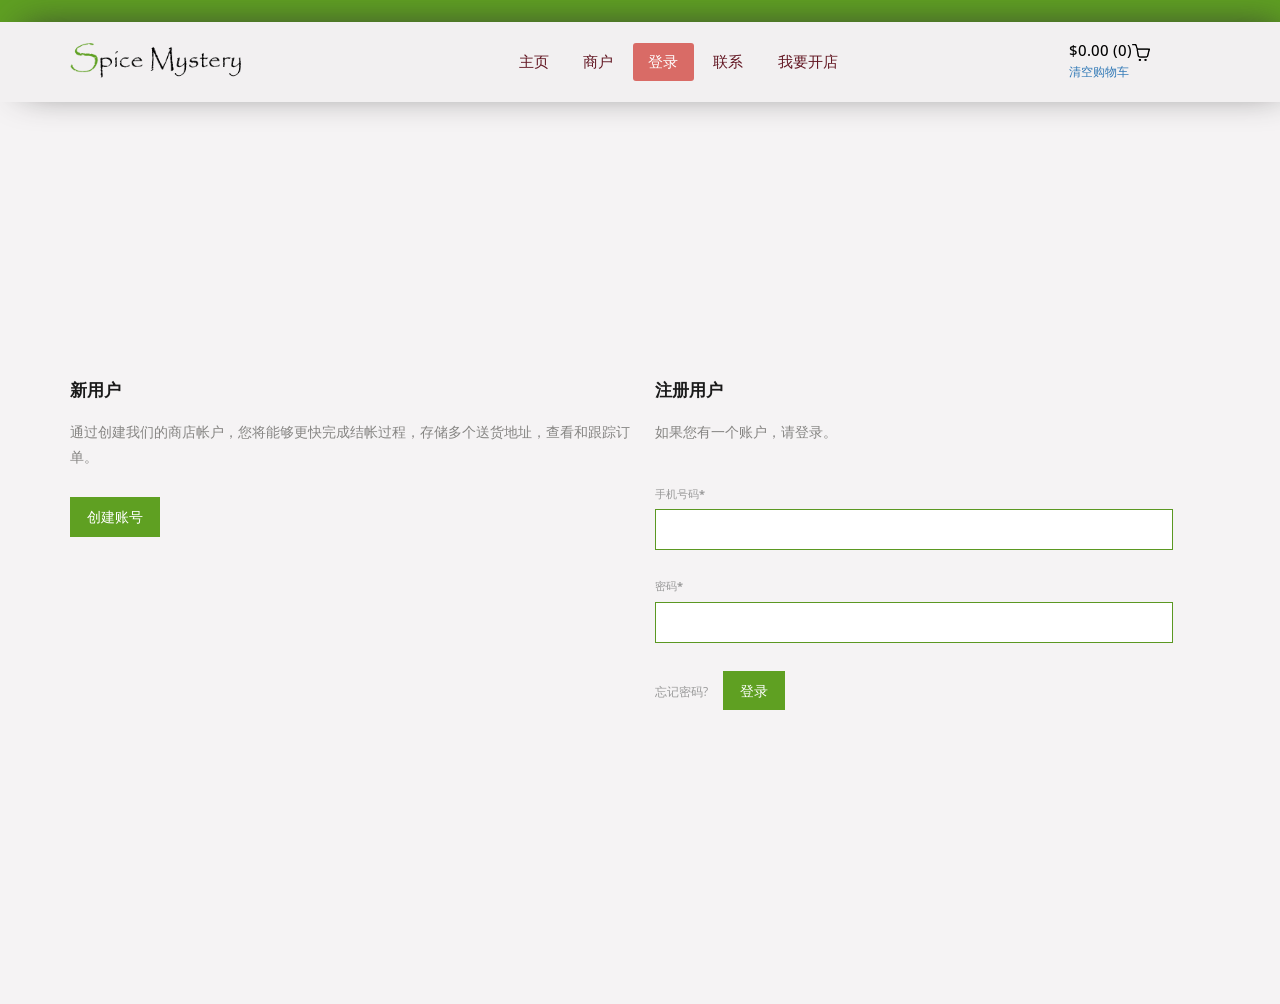
==== WebContent/login.html @ 69f17a3b "third" ====
<!DOCTYPE HTML>
<html>
<head>
<title>Spicemystery a Hotel and Resturant Category Flat Bootstarp Responsive Website Template | Login :: w3layouts</title>
<link href="css/bootstrap.css" rel="stylesheet" type="text/css" media="all">
<link href="css/style.css" rel="stylesheet" type="text/css" media="all" />
<meta name="viewport" content="width=device-width, initial-scale=1">
<meta http-equiv="Content-Type" content="text/html; charset=utf-8" />
<meta name="keywords" content="Spicemystery Responsive web template, Bootstrap Web Templates, Flat Web Templates, Andriod Compatible web template, 
Smartphone Compatible web template, free webdesigns for Nokia, Samsung, LG, SonyErricsson, Motorola web design" />
<script type="application/x-javascript"> addEventListener("load", function() { setTimeout(hideURLbar, 0); }, false); function hideURLbar(){ window.scrollTo(0,1); } </script>
<link href='http://fonts.googleapis.com/css?family=Open+Sans:400,300,600,700,800' rel='stylesheet' type='text/css'>
<link href='http://fonts.googleapis.com/css?family=Libre+Baskerville:400,700' rel='stylesheet' type='text/css'>
<script src="js/jquery.min.js"></script>
<link rel="stylesheet" href="css/flexslider.css" type="text/css" media="screen" />
<script src="js/simpleCart.min.js"> </script>		
</head>
<body>

<!-- header -->
<div class="head-top">
			
		</div>
	<div class="header">
		
		<div class="container">
			<div class="logo">
				<a href="index.html"><img src="images/logo.png" class="img-responsive" alt=""></a>
			</div>
			<div class="header-left">
				<div class="head-nav">
					<span class="menu"> </span>
						<ul>
							<li><a href="index.html">主页</a></li>
							<li><a href=" resturants.html">商户</a></li>
							<li class="active"><a href=" login.html">登录</a></li>
							<li><a href=" contact.html">联系</a></li>
							<li><a href=" openstore.html">我要开店</a></li>
								<div class="clearfix"> </div>		
						</ul>
								<!-- script-for-nav -->
							<script>
								$( "span.menu" ).click(function() {
								  $( ".head-nav ul" ).slideToggle(300, function() {
									// Animation complete.
								  });
								});
							</script>
						<!-- script-for-nav --> 
					</div>
					<div class="header-right1">
						<div class="cart box_1">
							<a href="checkout.html">
								<h3> <span class="simpleCart_total">$0.00</span> (<span id="simpleCart_quantity" class="simpleCart_quantity">0</span>)<img src="images/bag.png" alt=""></h3>
							</a>	
							<p><a href="javascript:;" class="simpleCart_empty">清空购物车</a></p>
							<div class="clearfix"> </div>
						</div>
					</div>
					<div class="clearfix"> </div>
				</div>
					<div class="clearfix"> </div>
			</div>
	</div>
<!-- header -->
<!-- register -->
	<div class="login-page">
		<div class="container">
			<div class="account_grid">
				<div class="col-md-6 login-left wow fadeInLeft" data-wow-delay="0.4s">
					<h3>新用户</h3>
					<p>通过创建我们的商店帐户，您将能够更快完成结帐过程，存储多个送货地址，查看和跟踪订单。</p>
					<a class="acount-btn" href="register.html">创建账号</a>
			   </div>
			   <div class="col-md-6 login-right wow fadeInRight" data-wow-delay="0.4s">
					<h3>注册用户</h3>
					<p>如果您有一个账户，请登录。</p>
					<form method="post" action="stuLogin">
						<div>
							<span>手机号码<label>*</label></span>
							<input type="text" name="MOBILENUMBER"> 
						</div>
						<div>
							<span>密码<label>*</label></span>
							<input type="password" name="PASSWORD" > 
						</div>
						<a class="forgot" href="#">忘记密码?</a>
						<input type="submit" value="登录">
					</form>
			   </div>	
				<div class="clearfix"> </div>
			</div>
		</div>
	</div>


<!-- register -->	

</body>
</html>
---- WebContent/css/style.css ----
/*Author: W3layouts
Author URL: http://w3layouts.comLicense: Creative Commons Attribution 3.0 Unported
License URL: http://creativecommons.org/licenses/by/3.0/
--*/
h4, h5, h6,
h1, h2, h3 {margin-top: 0;}
ul, ol {margin: 0;}
p {margin: 0;}
html,body{
	font-family: 'Open Sans', sans-serif;
	background:#f5f3f4;
}
body a{
    transition:0.5s all;
	-webkit-transition:0.5s all;
	-moz-transition:0.5s all;
	-o-transition:0.5s all;
	-ms-transition:0.5s all;
}
.head-nav {
  float: left;
}
.head-nav ul{
	margin:0;
	padding:0;
}
.head-nav ul li{
	display:inline-block; 
	
}
.head-nav ul li a {
  display: inline-block;
  padding: 0.5em 1em;
  color: #621622;
  text-decoration: none;
  font-size: 1.1em;
}
.head-nav ul{
	padding:0;
	margin: 0;
}

.head-nav ul li a:hover, .head-nav ul li.active a{
	color:#fff;
	background:#D96B66;
	border-radius: 3px;
    -webkit-border-radius: 3px;
  -moz-border-radius: 3px;
  -o-border-radius: 3px;
  -ms-border-radius: 3px;
}
.logo {
  float: left;
  width: 15%;
}
.logo a {
	display: block;
}
.header {
  padding: 1.5em 0;
  background-color: #f2f0f1;
  box-shadow: 12px -5px 39px -12px;
  
}
.header-left {
  float: right;
  width: 62%;
}
.header-right1 li {
  display: block;
}
.header-right1 li a {
  text-decoration: none;
  color: #fff;
  font-size: 1.1em;
  background:#D96B66;
  padding: 0.4em 2em;
  border-radius: 3px;
    -webkit-border-radius: 3px;
  -moz-border-radius: 3px;
  -o-border-radius: 3px;
  -ms-border-radius: 3px;
  display:block;
}
.header-right1 li a:hover{
  color: #fff;
  background: #5fa022;
}
.header-right1 {
  float: right;
  vertical-align: middle;
}
.banner {
  background: url(../images/16.jpg) no-repeat;
  background-size: cover;
  -webkit-background-size: cover;
  -moz-background-size: cover;
  -o-background-size: cover;
  -ms-background-size: cover;
  min-height: 600px;
}
.banner-info {
  background-color:#D96B66;
  width: 45%;
  padding: 2em;
  margin: 22em 0 0 44em;
}
a.read {
  background: #5fa022;
  color: #fff;
  text-decoration: none;
  display: inline-block;
  font-size: 15px;
  padding: 0.3em 1.8em;
}
a.read:hover{
	background: #D96B66;
	colo:#fff;
}
.latis h3 {
  color: #1A1A1A;
  font-size: 1.5em;
  font-weight: 600;
  margin: 0 0 1em;
  padding: 0 0 0.5em;
  border-bottom: 2px solid #eee;
  font-family: 'Libre Baskerville', serif;
}
.latis p {
  color: #6b6969;
  font-size: 1em;
  font-weight: 400;
  line-height: 1.8em;
  margin: 1em 0;
}
.latis {
  padding: 3em 0;
}
.latis {
  padding: 3em 0;
  border: 1px solid #eee;
  margin: 1em 0;
}
.feature-left {
  float: left;
  width: 49%;
}
.feature-right {
  float: right;
  width: 49%;
  text-align: left;
}
.feature h5 {
  font-size: 1.1em;
  font-weight: 600;
  margin: 0;
  color: #621622;
  font-family: 'Libre Baskerville', serif;
  text-align: left;
}
.feature p {
  font-size: 0.9em;
  margin: 0.5em 0 1.3em;
  line-height: 1.8em;
  text-align: left;
}
.magnust-left {
  float: left;
  width: 47%;
}
.magnust-right {
  float:right;
  width: 48%;
}
.magnust h4 {
  font-size: 1.2em;
  font-weight: 700;
  color: #621622;
  margin: 0;
  font-family: 'Libre Baskerville', serif;
}
.magnust h4 a{
  text-decoration:none;
  color: #621622;
}
.magnust h4 a:hover{
   color: #5fa022;
}
.magnust p {
  font-size: 1em;
  font-weight: 400;
  margin: 0.5em 0;
  line-height: 1.8em;
}
.feature {
  padding: 3em 0;
}
.magnust {
  padding: 3em 0;
}
.magnust h3 {
  color: #1A1A1A;
  font-size: 2em;
  font-weight: 600;
  margin: 0 0 2em;
  font-family: 'Libre Baskerville', serif;
}
.footer p {
  color: #fff;
  font-size: 1em;
  line-height: 1.8em;
  vertical-align: middle;
  margin: 0.4em 0;
}
.footer p a{
  color: #fff;
  text-decoration:none;
}
.footer p a:hover{
	color:#5A9522; 
}
.footer {
  padding: 1em 0;
  background-color:#D96B66;
}
.banner-info h2 {
  color: #fff;
  font-size: 2em;
  font-weight: 700;
  font-family: 'Libre Baskerville', serif;
}
.banner-info p {
  color: #fff;
  font-size: 1em;
  font-weight: 400;
  line-height: 1.8em;
}
i.fbk {
  width: 34px;
  height: 34px;
  display: block;
  background: url(../images/img-sprite.png)no-repeat -2px -6px;
  vertical-align: middle;
}
i.fbk:hover {
  opacity: 0.5;
}
i.googpl {
  width: 34px;
  height: 34px;
  display: block;
  background: url(../images/img-sprite.png)no-repeat -43px -7px;
  vertical-align: middle;
}
i.googpl:hover{
	opacity: 0.5;
}
i.link {
  width: 34px;
  height: 34px;
  display: block;
  background: url(../images/img-sprite.png)no-repeat -85px -7px;
  vertical-align: middle;
}
i.link:hover{
	opacity: 0.5;
}
i.rss {
  width: 34px;
  height: 34px;
  display: block;
  background: url(../images/img-sprite.png)no-repeat -128px -7px;
  vertical-align: middle;
}
i.rss:hover{
	opacity: 0.5;
}
i.twt {
 width: 34px;
  height: 34px;
  display: block;
  background: url(../images/img-sprite.png)no-repeat -172px -7px;
  vertical-align: middle;
}
i.twt:hover{
 opacity: 0.5;
}
.footer-right ul {
  padding: 0;
}
.footer-right li {
  display: inline-block;
  margin: 0 0.1em;
}
.footer-left {
  float: left;
}
.footer-right {
  float: right;
}
/*-- flexisel --*/
#flexiselDemo1, #flexiselDemo2, #flexiselDemo3 {
	display: none;
}
.nbs-flexisel-container {
	position: relative;
	max-width: 100%;
}
.nbs-flexisel-ul {
	position: relative;
	width: 9999px;
	margin: 0px;
	padding: 0px;
	list-style-type: none;
	text-align: center;
}
.nbs-flexisel-inner {
	overflow: hidden;
	margin: 0 auto;
}
.nbs-flexisel-item {
	float: left;
	margin:0px;
	padding:0px;
	cursor: pointer;
	position: relative;
	line-height: 0px;
}
.nbs-flexisel-item > img {
	cursor: pointer;
	positon: relative;
	margin-top:5px;
	margin-bottom: 10px;
	max-width:240px;
	max-height:240px;
	border-radius:3px;
	-webkit-border-radius:3px;
	-moz-border-radius:3px;
	-o-border-radius:3px;
}
.nbs-flexisel-nav-left, .nbs-flexisel-nav-right {
	width: 20px;
	height: 24px;
	position: absolute;
	cursor: pointer;
	z-index: 100;
	margin-top:0em;
}
.nbs-flexisel-nav-left {
	left:-3em;
	background: url(../images/left.png) no-repeat 1px 1px ;
}
.nbs-flexisel-nav-right {
	right:-3em;
	background: url(../images/right.png) no-repeat -1px 1px ;
}
.feature-top {
  margin: 0 0 0 1%;
}
.banner-1 {
  margin: 0em 0.5em;
  border: 1px solid #BDBDBD;
  padding: 0.5em;
}
.fle-xsel {
  padding: 2em 4em;
  border: 1px solid #D8DADC;
}
/*-- flexisel --*/
.head-top{
	background: #5fa022;
	padding: 0.8em 0;
}
a.see {
  color: #621622;
  font-size: 0.9em;
  text-decoration: none;
}
a.see:hover{
	color:#5fa022;
}
.testimonials p {
  font-size: 1em;
  font-weight: 400;
  color: #6b6969;
  line-height: 1.8em;
  margin: 1em 0;
}
.testimonials h6 {
  color: #1A1A1A;
  font-size: 1em;
  line-height: 1.6em;
  font-weight: 400;
}
.testimonials {
  margin: 2em 0;
}
.testimonials-right img {
  width: 100%;
}
.about h3 {
  color: #1A1A1A;
  font-size: 2em;
  font-weight: 400;
  text-align:center;
  font-family: 'Libre Baskerville', serif;
}
.about {
  padding: 3em 0;
}
.archives-left li {
  display: block;
}
.archives-left li a {
  color: #621622;
  font-size: 1.1em;
  font-weight: 400;
  line-height: 2.2em;
  text-decoration: none;
}
.archives-top h4 {
  color: #1A1A1A;
  font-size: 1.5em;
  font-weight: 400;
  margin: 0 0 1em;
  font-family: 'Libre Baskerville', serif;
}
.archives {
  padding: 3em 0;
}
.archives-top {
  margin: 3em 0 0;
}
.archives-left li a span {
  width: 8px;
  height: 8px;
  display: inline-block;
  background: url(../images/arrow.png) no-repeat 0px 0px;
  margin-right: 0.4em;
}
/* start booking_room */
.online_reservation{
	z-index: 999;
}
.b_room{
	margin:0 auto;
	width: 75%;
}
.booking_room h4{
	font-size: 1.5em;
	color: #202020;
	text-transform: capitalize;
	font-weight: 600;
	margin-bottom: 10px;
}
.booking_room p{
	font-size: 0.8725em;
	color: #6b6b6b;
	line-height: 1.8em;
}
.reservation {
  padding: 30px 30px;
  width: 60%;
  background: rgba(255, 255, 255, 0.7);
  margin: 0 auto;
}
.reservation ul li {
  float: none;
  list-style: none;
  width: 100%;
}
.reservation ul li.left{
	margin-left: 15px;
}
.reservation ul li.span1_of_1 {
  width: 100%;
  margin: 1em 0;
}
.reservation ul li.span1_of_2{
	width: 9.33333%;
}
.reservation ul li.span1_of_3 {
  width: 36%;
  margin: 1em 0;
  float: right;
}
.reservation h5{
	font-size: 15px;
	color: #FFD700;
	text-transform: capitalize;
	margin-bottom: 6px;
}
select {
  width: 100%;
  color: #BCBCBC;
  font-size: 1.2em;
  font-weight: 500;
  padding: 7px;
  outline: none;
  background: #ffffff;
  border: 1px solid #fff;
  border-radius: 4px;
  -webkit-border-radius: 4px;
  -moz-border-radius: 4px;
  -o-border-radius: 4px;
    cursor: pointer;
  
}
select option{
	border: 1px solid #DFDFDF;
	outline: none;
	-webkit-transition: all 0.3s ease-in-out;
	-moz-transition: all 0.3s ease-in-out;
	-o-transition: all 0.3s ease-in-out;
	transition: all 0.3s ease-in-out;
}
.reservation ul {
  padding: 0;
}
.book1 h3 {
  background: #fff;
  color:#272727;
  padding: 0.5em 4em 0.5em 1em;
  margin: 0;
  font-size: 1.3em;
  font-weight: 500;
  border-radius: 4px;
}
.book_date input[type="text"] {
  width: 100% !important;
  color: #272727;
  font-size: 1.2em;
  font-weight: 500;
  padding: 6px 10px;
  outline: none;
  border: 1px solid #fff;
  -webkit-appearance: none;
  border-radius: 4px;
  -webkit-border-radius: 4px;
  -moz-border-radius: 4px;
  -o-border-radius: 4px;
}
.date{
	background:url(../images/box.png) no-repeat 94% 50% #FFF;
}
.date1 {
  background: url(../images/box1.png) no-repeat 94% 50% #FFF;
}
.date_btn form input[type="submit"] {
  text-transform: capitalize;
  width: 100% !important;
  background: #D96B66;
  color: #fff;
  padding: 7px;
  border: none;
  font-size: 1.2em;
  transition: 0.5s all;
  -webkit-transition: 0.5s all;
  -moz-transition: 0.5s all;
  -o-transition: 0.5s all;
  outline: none;
  cursor: pointer;
  border-radius: 4px;
  -webkit-border-radius: 4px;
  -moz-border-radius: 4px;
  -o-border-radius: 4px;
}
.date_btn form input[type="submit"]:hover{
	background: #5fa022;
}
.book1 input[type="text"] {
  width: 100% !important;
  color: #272727;
  font-size: 1.2em;
  font-weight: 500;
  padding: 7px 10px;
  outline: none;
  border: 1px solid #fff;
  box-shadow: inset 0 0 2px rgb(236, 236, 236);
  -webkit-box-shadow: inset 0 0 2px rgb(236, 236, 236);
  -moz-box-shadow: inset 0 0 2px rgb(236, 236, 236);
  -o-box-shadow: inset 0 0 2px rgb(236, 236, 236);
  -webkit-appearance: none;
  border-radius: 4px;
  -webkit-border-radius: 4px;
  -moz-border-radius: 4px;
  -o-border-radius: 4px;
}
.booking_room {
  margin: 11em 0;
}
.feature h3 {
  color: #1A1A1A;
  font-size: 2em;
  font-weight: 600;
  margin: 0 0 2em;
  font-family: 'Libre Baskerville', serif;
}
.box_1 h3 {
  color: #000;
  font-size: 1.1em;
  margin-bottom: 0;
  float: left;
}
a.simpleCart_empty {
  font-size: 0.85em;
}
.box_1 p {
  color: #000;
  font-size: 1em;
  float: left;
  text-align: left;
}
.item_add a {
  color: #000;
  font-size: 1em;
  text-decoration:none;
  display:inline-block;
}

.latis h6 {
  color: #C15162;
  font-size: 1.5em;
  font-weight: 400;
  margin: 0.3em 0;
}
.cart.box_1 {
  width: 90%;
}
.order-top li {
  display: inline-block;
  vertical-align: middle;
}
li.im-g {
  float: left;
  width: 12%;
}
li.data {
  float: left;
  width: 50%;
}
li.bt-nn {
  float: right;
  width: 8%;
  margin: 3em 0;
  text-align: right;
}
.order-top {
  padding: 1.5em 0;
  border-bottom: 1px dotted #5fa022;
}
.orders {
  padding: 3em 0;
}
/*--checkout--*/
.cart h2{
	font-size:1.5em;
	margin-bottom:1em;
}

.cart-sec{
	
	margin-bottom:3em;
}
.cart-item{
	width:20%;
	float:left;
	margin-right:5%;
	
}
.cart-item img{
	width:100%;
}
.cart-item-info{
	width:75%;
	float:left;
	 
}
.check{
	padding:5em 0;
}
.cart-item-info h3{
	font-size:1em;
	font-weight:600;
}
.cart-item-info h3 a{
	color:#000;
}
.cart-item-info h3 span{
	display:block;
	font-weight:400;
	font-size: 0.85em;
  margin: 0.7em 0;
}
.size_3 {
  width:100%;
}
.delivery {
  margin-top: 3em;
}
.delivery p {
  color: #A6A6A6;
  font-size: 1em;
  font-weight: 400;
  float: left;
}
.delivery span {
  color: #A6A6A6;
  font-size: 1em;
  font-weight: 400;
  float: right;
}
.cart-item-info h4 span{
	font-size:0.65em;
	font-weight:400;
} 

.close1,.close2{
  background: url('../images/close_1.png') no-repeat 0px 0px;
  cursor: pointer;
  width: 28px;
  height: 28px;
  position: absolute;
  right: 0px;
  top: 0px;
  -webkit-transition: color 0.2s ease-in-out;
  -moz-transition: color 0.2s ease-in-out;
  -o-transition: color 0.2s ease-in-out;
  transition: color 0.2s ease-in-out;
}
.close3 {
  background: url('../images/close_1.png') no-repeat 0px 0px;
  cursor: pointer;
  width: 28px;
  height: 28px;
  position: absolute;
  right: 0px;
  top: 0px;
  -webkit-transition: color 0.2s ease-in-out;
  -moz-transition: color 0.2s ease-in-out;
  -o-transition: color 0.2s ease-in-out;
  transition: color 0.2s ease-in-out;
}
.cart-header {  
  position: relative;  
}
.cart-header2 {  
  position: relative;  
}
.cart-header3 {  
  position: relative;  
}
a.order {
  background:#00405d;
  padding: 10px 20px;
  
  font-size: 1em;
  color: #fff;
  text-decoration: none;
  display: block;
  font-weight: 600;
  text-align: center;
  margin:3em 0;
}
a.order:hover{
	background:#615c85;
}
.total-item,.cart-items{
	margin-top:0em;
	padding:5em 0;
}

.total-item h3 {
  color: #333;
  font-size: 1.1em;
  margin-bottom: 1em;
}
.total-item h4{
	font-size:0.8em;
	font-weight:600;
	color:#9C9C9C;
	display:inline-block;
	margin-right:6em;
}
a.cpns{
	background:#ff6978;
	color:#fff;
	
	padding: 10px;
  font-size: 0.8em;
	font-weight:600;
}
a.cpns:hover{
	background: #615c85;
}
.total-item p{
	font-size:0.9em;
	font-weight:400;
	margin-top:1em;
	color:#727272;	
}
.total-item p a:hover{
	color:#333;
	text-decoration:underline;
}
a.continue{
	background:#00405d;
	padding:10px 20px;
	
	font-size:1em;
	color:#fff;
	text-decoration:none;
	display: block;
   font-weight: 600;  
   text-align: center;
   margin-bottom:2em;
}
a.continue:hover{
	background:#615c85;
}
ul.total_price{
	padding: 0;
  margin: 1em 0 0 0;
  list-style: none;
}
ul.total_price li.last_price{
	width: 50%;
  float: left;
  
}
ul.total_price li.last_price span{
	font-size: 1.1em;
  color: #000;
}
.price-details{
	border-bottom: 1px solid #DDD9D9;
  padding-bottom: 10px;
}
.price-details h3{
	color:#000;
	font-size:1.2em;
	margin-bottom:1em;
}
.price-details span{
	width: 50%;
  float: left;
 
  font-size: 0.8125em;
  color: #000;
  line-height: 1.8em;
}


.cart-items h1 {
  font-size: 1.5em;
  margin-bottom:2em;
}
a.item_add1 {
  border-top-left-radius: 0;
  border-top-right-radius: 0;
  border-top-right-radius: 0;
  /* border-bottom-right-radius: 50%; */
  border-bottom-left-radius: 0;
  border-bottom-right-radius: 0;
  border-top-left-radius: 0;
  border-bottom-left-radius: 0;
  padding: 10px 15px;
  background: url(0) #f54d56;
}
a.item_add1:hover{
	background:rgb(3, 193, 167);
	text-decoration:none;
	color:#fff;
}
.btn_5{
	padding:25px 40px;
	font-size:1.1em;
}
ul.qty{
	padding:0;
	margin:0;
	list-style:none;
}
ul.qty li{
   display: inline-block;
   margin-right: 10%;
}
ul.qty li p{
	font-size:0.8125em;
	color:#555;
}
li.bt-nn h6 {
  font-size: 1.2em;
  text-align: r;
  color: #621622;
  margin: 1em 0;
}
.cur-left {
  float: left;
}
.cur-right {
  float: right;
}

.b-search {
  float: left;
  width: 33.33%;
  text-align: center;
    padding: 0em;
    position:relative;
}
.pick {
  float: left;
  text-align: center;
  width: 33.33%;
    padding: 0em 2.2em;
    position:relative;
}
.delv {
  float: left;
  width: 33.33%;
  text-align: center;
    padding: 0em 0 0 4.3em;
}

i.sear{
  background: url(../images/search-icon.png) no-repeat 0px 2px;
  height: 26px;
  width: 26px;
  display: inline-block;
 vertical-align:middle;
}
.boo-lef {
  width: 90px;
  height: 90px;
  background-color:rgb(217, 107, 102);
  border-radius: 50%;
  padding: 1.5em 0;
}
.boo-lef p {
  color: #fff;
  font-size: 0.85em;
}
i.ca-r{
  background: url(../images/ca-r.png) no-repeat 0px 0px;
  height: 26px;
  width: 26px;
  display: inline-block;
 vertical-align:middle;
}
i.sele{
  background: url(../images/sele.png) no-repeat 0px 0px;
  height: 26px;
  width: 26px;
  display: inline-block;
 vertical-align:middle;
}
.book-top {
  margin: 0 0 2em;
}

.order-top h6 {
  color: #621622;
  margin: 1em 0;
}
.pre-top a {
  color: #5B9922;
  font-size: 1em;
  font-weight: 600;
  text-decoration: none;
  display: inline-block;
}
.pre-top a:hover{
	color:#621622;
}
/*--register--*/
.register {
  padding: 15em 0;
  min-height: 850px;
}
.register-top-grid h3, .register-bottom-grid h3 {
  color: #1A1A1A;
  font-size: 1.2em;
  padding-bottom: 15px;
  margin: 0;
  font-weight: 600;
  font-family: 'Libre Baskerville', serif;
}
.register-top-grid div, .register-bottom-grid div {
	width: 48%;
	float: left;
	margin: 10px 0;
}
.register-top-grid span, .register-bottom-grid span {
	color:#999;
	font-size: 0.85em;
	padding-bottom: 0.2em;
	display: block;
	text-transform: uppercase;
}
.register-top-grid input[type="text"], .register-bottom-grid input[type="text"],.register-top-grid input[type="password"], .register-bottom-grid input[type="password"]{
	border: 1px solid #5B9822;
	outline:none;
	width: 96%;
	font-size: 1em;
	padding: 0.5em;
}
.checkbox {
	margin-bottom: 4px;
	padding-left: 27px;
	font-size: 1.1em;
	line-height: 27px;
	cursor: pointer;
}
.checkbox {
	float: left;
	position: relative;
	font-size: 0.85em;
	color:#555;
}
.checkbox:last-child {
	margin-bottom: 0;
}
.news-letter {
	color: #555;
	font-weight:600;
	font-size: 0.85em;
	margin-bottom: 1em;
	display: block;
	text-transform: uppercase;
	transition: 0.5s all;
	-webkit-transition: 0.5s all;
	-moz-transition: 0.5s all;
	-o-transition: 0.5s all;
	clear: both;
}
.checkbox i {
	position: absolute;
	bottom: 5px;
	left: 0;
	display: block;
	width:20px;
	height:20px;
	outline: none;
	border: 2px solid #5B9822;
}
.checkbox input + i:after {
  content: '';
  background: url("../images/tick1.png") no-repeat 1px 2px;
  top: 2px;
  left: 2px;
  width: 15px;
  height: 15px;
  font: normal 12px/16px FontAwesome;
  text-align: center;
}
.checkbox input + i:after {
	position: absolute;
	opacity: 0;
	transition: opacity 0.1s;
	-o-transition: opacity 0.1s;
	-ms-transition: opacity 0.1s;
	-moz-transition: opacity 0.1s;
	-webkit-transition: opacity 0.1s;
}
.checkbox input {
	position: absolute;
	left: -9999px;
}
.checkbox input:checked + i:after {
	opacity: 1;
}
.news-letter:hover {
	color:#00BFF0;
}
.register-but{
	margin-top:1em;
}
.register-but form input[type="submit"] {
  background:#5fa022;
  color: #FFF;
  font-size: 1em;
  padding: 0.6em 2em;
  transition: 0.5s all;
  -webkit-transition: 0.5s all;
  -moz-transition: 0.5s all;
  -o-transition: 0.5s all;
  display: inline-block;
  text-transform: uppercase;
  border: none;
  outline: none;
}
.register-but input[type="submit"]:hover {
	background:#D96B66;
}
div.register-bottom-grid {
	margin-top:3em;
}

/*----*/
/*--contact--*/
.contact,.blog{
	padding:4em 0;
	
}
.contact-head{
	margin-bottom:1.5em;
}
.contact-head h3 {
  color: #1A1A1A;
  font-size: 2em;
  font-weight: 400;
  margin-bottom: 5px;
  font-family: 'Libre Baskerville', serif;
}
.contact-head h4{
	color:#75728A;
	font-size:1.5em;
	font-weight:600;
	text-transform:uppercase;
}
.contact-grid form input[type="text"],.contact-grid textarea {
	width: 43%;
	margin-right:4%;
	padding: 12px;
	border:1px solid #E2E0ED;
	font-size: 1em;
	margin-bottom:2em;
	color: #C2C1CB;
	background: #fff;
	outline: none;
	font-weight: 400;
	transition: 0.5s all ease;
	-webkit-transition: 0.5s all ease;
	-moz-transition: 0.5s all ease;
	-o-transition: 0.5s all ease;
	-ms-transition: 0.5s all ease;
}
.contact-grid textarea {
	resize:none;
	height:200px;
	width:90%;
}
.contact-grid form input[type="submit"]{
	color: #fff;
	background:#98c72e;
	font-size: 1.2em;
	font-weight: 600;
	text-decoration:none;
	padding: 6px 30px;
	display:block;
	border:2px solid #98c72e;
	outline:none;
	margin-bottom:1em;
	transition: 0.5s all ease;
	-webkit-transition: 0.5s all ease;
	-moz-transition: 0.5s all ease;
	-o-transition: 0.5s all ease;
	-ms-transition: 0.5s all ease;
}
.contact-grid form input[type="submit"]:hover{
	background:transparent;
	border:2px solid #98c72e;
	color:#98c72e;
}
.contact-map h4, .company_address h4 {
  color: #1A1A1A;
  font-size: 1.5em;
  font-weight: 400;
  margin-bottom: 20px;
  font-family: 'Libre Baskerville', serif;
}
.contact-map{
	padding-left:0;
}
.contact-map iframe{
	width:100%;
	min-height:188px;
}
.company_address p {
  font-size: 1em;
  color: rgba(85, 81, 81, 0.84);
  line-height: 1.8em;
}
.company_address p a{
	color: rgba(85, 81, 81, 0.84);
}
.company_address p a:HOVER{
	color:#98c72e;
}
.contact-details {
  margin: 2em 0 0;
}
/* Rectangle In */
.hvr-rectangle-in {
  display: inline-block;
  vertical-align: middle;
  -webkit-transform: translateZ(0);
  transform: translateZ(0);
  box-shadow: 0 0 1px rgba(0, 0, 0, 0);
  -webkit-backface-visibility: hidden;
  backface-visibility: hidden;
  -moz-osx-font-smoothing: grayscale;
  position: relative;
  background: #2098d1;
  -webkit-transition-property: color;
  transition-property: color;
  -webkit-transition-duration: 0.3s;
  transition-duration: 0.3s;
}
.hvr-rectangle-in:before {
  content: "";
  position: absolute;
  z-index: -1;
  top: 0;
  left: 0;
  right: 0;
  bottom: 0;
  background:#5A9522;
  -webkit-transform: scale(1);
  transform: scale(1);
  -webkit-transition-property: transform;
  transition-property: transform;
  -webkit-transition-duration: 0.3s;
  transition-duration: 0.3s;
  -webkit-transition-timing-function: ease-out;
  transition-timing-function: ease-out;
  border-radius: 3px;
}
.hvr-rectangle-in:hover, .hvr-rectangle-in:focus, .hvr-rectangle-in:active {
  color: white;
}
.hvr-rectangle-in:hover:before, .hvr-rectangle-in:focus:before, .hvr-rectangle-in:active:before {
  -webkit-transform: scale(0);
  transform: scale(0);
}
a.morebtn {
  display: block;
  font-size: 1em;
  color: #FFF;
  text-decoration: none;
  font-weight: 400;
  background: #D96B66;
  padding: 10px 18px;
  transition: 0.5s all ease;
  -webkit-transition: 0.5s all ease;
  -moz-transition: 0.5s all ease;
  -o-transition: 0.5s all ease;
  -ms-transition: 0.5s all ease;
  border-radius: 3px;
  -webkit-border-radius: 3px;
  -moz-border-radius: 3px;
  -o-border-radius: 3px;
  -ms-border-radius: 3px;
}
.b-search:after {
  content: url(../images/arow.png) 0px 0px;
  position: absolute;
  right: 0px;
  top: 22px;
}
.pick:after {
  content: url(../images/arow.png) 0px 0px red;
  position: absolute;
  right:-36px;
  top: 22px;
}
.pr-left {
  float: left;
  width: 50%;
}
.pr-right {
  float: left;
  width: 50%;
  margin: 0.6em 0;
}
.b_room input[type="text"] {
  width: 100% !important;
  color:#BCBCBC;
  font-size: 1.2em;
  font-weight: 500;
  padding: 6px 10px;
  outline: none;
  border: 1px solid #fff;
  box-shadow: inset 0 0 2px rgb(236, 236, 236);
  -webkit-box-shadow: inset 0 0 2px rgb(236, 236, 236);
  -moz-box-shadow: inset 0 0 2px rgb(236, 236, 236);
  -o-box-shadow: inset 0 0 2px rgb(236, 236, 236);
  -webkit-appearance: none;
  border-radius: 4px;
  -webkit-border-radius: 4px;
  -moz-border-radius: 4px;
  -o-border-radius: 4px;
}
.order-top h4 {
  font-family: 'Libre Baskerville', serif;
  color: #1A1A1A;
  font-size: 1.3em;
  font-weight: 400;
}
/*--login--*/
.login-left {
	padding: 0;
}
.login-left h3, .login-right h3 {
  color: #1A1A1A;
  font-size: 1.2em;
  padding-bottom: 0.5em;
  font-weight: 600;
  font-family: 'Libre Baskerville', serif;
}
.login-left p, .login-right p {
	color: #868583;
	display: block;
	font-size: 1em;
	margin: 0 0 2em 0;
	line-height: 1.8em;
}
.acount-btn {
	background: #5fa022;
	color: #FFF;
	font-size: 1em;
	padding: 0.7em 1.2em;
	transition: 0.5s all;
	-webkit-transition: 0.5s all;
	-moz-transition: 0.5s all;
	-o-transition: 0.5s all;
	display: inline-block;
	text-transform: uppercase;
}
.acount-btn:hover, .login-right input[type="submit"]:hover{
	background:#D96B66;
	text-decoration:none;
	color:#fff;
}
.login-right form {
	padding: 1em 0;
}
.login-right form div {
	padding: 0 0 2em 0;
}
.login-right span {
	color: #999;
	font-size:0.8125em;
	padding-bottom: 0.2em;
	display: block;
	text-transform: uppercase;
}
.login-right input[type="text"] {
	border: 1px solid #5B9822;
	outline:none;
	width: 96%;
	font-size:0.8125em;
	padding: 1em;
}
.login-right input[type="password"] {
	border: 1px solid #5B9822;
	outline:none;
	width: 96%;
	font-size:0.8125em;
	padding: 1em;
}
.register-top-grid input[type="password"], .register-bottom-grid input[type="password"] {
  border: 1px solid #5B9822;
  outline: none;
  width: 96%;
  font-size: 1em;
  padding: 0.5em;
}
.login-right input[type="submit"] {
	background:#5fa022;
	color: #FFF;
	font-size: 1em;
	padding: 0.7em 1.2em;
	transition: 0.5s all;
	-webkit-transition: 0.5s all;
	-moz-transition: 0.5s all;
	-o-transition: 0.5s all;
	display: inline-block;
	text-transform: uppercase;
	border:none;
	outline:none;
}
a.forgot {
	font-size: 0.875em;
	margin-right: 11px;
	color:#999;
}
.login-page {
  padding: 20em 0;
  min-height: 900px;
}
.order-top p {
  color: #6b6969;
  font-size: 1em;
  font-weight: 400;
  line-height: 1.8em;
  margin: 1em 0;
}
/*-- responsive --*/
@media(max-width:1440px){
	
}
/*-- responsive --*/
@media(max-width:1366px){
}
/*-- responsive --*/
@media(max-width:1280px){
.delv {
  padding: 0em 0 0 4.3em;
}
}
/*-- responsive --*/
@media(max-width:1024px){
.pick {
  padding: 0em 0em 0 1em;
}
.delv {
  padding: 0em 0 0 2.2em;
}
.b-search:after {
  right: -10px;
  top: 13px;
}
.pick:after {
  right: -27px;
  top: 13px;
}
.booking_room {
  margin: 6em 0;
}
.reservation ul li.span1_of_3 {
  width: 39%;
}
.latis h3 {
  font-size: 1.3em;
}
.latis h6 {
  font-size: 1.3em;
  margin: 0.4em 0;
}
.nbs-flexisel-item {
  margin: 0 1em;
}
.magnust h3 {
  font-size: 1.5em;
}
.magnust p {
  font-size: 0.9em;
}
.latis p {
  font-size: 0.9em;
}
.magnust {
  padding: 0em 0 2em;
}
.feature {
  padding: 2em 0;
}
.latis {
  padding: 2em 0;
}
.banner {
  min-height: 550px;
}
.boo-lef {
  width: 75px;
  height: 75px;
  padding: 1em 0;
}
.date_btn form input[type="submit"] {
  font-size: 1em;
}
li.im-g {
  float: left;
  width: 15%;
}
li.im-g {
  float: left;
  width: 15%;
}
.contact-head h3 {
  font-size: 1.5em;
}
.contact-map h4, .company_address h4 {
  font-size: 1.3em;
}
li.bt-nn {
  width: 9%;
}
.pr-right {
  margin: 0.4em 0;
}
}
/*-- responsive --*/
@media(max-width:768px){
.head-nav ul li{
	display:block;
	float:none;
}
.head-nav ul li a{
	border-right:none;
	color:#fff;
}
.head-nav ul{
	position:absolute;
	margin: 0;
	padding: 2% 0;
	z-index: 9999;
	width: 100%;
	display: none;
	text-align: center;
	background:#5C9A22;
	left:0em;
	top:7.5em;
}
.head-nav span.menu {
  display: block;
  background: none;
  position: absolute;
  top: 51px;
  right: 176px;
}
.head-nav span.menu:before{
	content:url(../images/menu.png);
	color:#FFF;
	text-align:right;
	cursor:pointer;
}
.head-nav ul li a {
	padding:0.4em 1.5em;
	display:block;
	font-size:1em;
	font-weight:500;
}
.logo {
  float: left;
  width: 31%;
}
.reservation {
  padding: 20px 20px;
  width: 60%;
}
.booking_room {
  margin: 4em 0;
}
.banner {
  min-height: 444px;
}
.b-search:after {
  right: -20px;
  top: 15px;
}
.pick:after {
  right: -34px;
  top: 15px;
}
.reservation ul li.span1_of_3 {
  width: 45%;
}
.latis-left {
  float: left;
  width: 33.33%;
}
.latis h3 {
  font-size: 1.1em;
}
a.morebtn {
  font-size: 0.875em;
  background: #D96B66;
  padding: 7px 10px;
}
.latis h6 {
  font-size: 1.2em;
  margin: 0.4em 0;
}
.nbs-flexisel-item {
  margin: 0 0.5em; 
}
.magnust-left {
  float: left;
  width: 25%;
}
.magnust-right {
  float: right;
  width: 72%;
}
.magnust h3 {
  font-size: 1.4em;
  margin: 0 0 1em;
}
.magnust-top {
  margin: 0 0 1em;
}
.footer-left {
  float: none;
  text-align: center;
}
.footer-right {
  float: none;
  text-align: center;
}
.header-left {
  float: right;
  width: 19%;
}
li.im-g {
  float: left;
  width: 20%;
}
.login-page {
  padding: 8em 0;
  min-height: 716px;
}
.login-right.wow.fadeInRight {
  margin: 2em 0 0;
  padding: 0;
}
.login-left p, .login-right p {
  font-size: 0.9em;
}
.contact-head h3 {
  font-size: 1.4em;
}
.contact-map h4, .company_address h4 {
  font-size: 1.2em;
}
.company_address {
  padding: 0;
  margin: 2em 0;
}
.register {
  padding: 11em 0;
  min-height: 747px;
}
.delv {
  padding: 0em 0 0 1.8em;
}
.pr-right {
  margin: 0.5em 0;
}
.contact-grid form input[type="text"], .contact-grid textarea {
  width: 48%;
  margin-right: 1%;
}
.contact-grid textarea {
  width: 98%;
}
.login-right input[type="text"] {
  width: 100%;
   outline:none;
}
.login-right input[type="password"] {
  border: 1px solid #EEE;
  outline:none;
  width: 100%;
}
.register-top-grid input[type="password"], .register-bottom-grid input[type="password"] {
  width: 100%;
}
.register-top-grid input[type="password"], .register-bottom-grid input[type="password"] {
  width: 100%;
}
}
/*-- responsive --*/
@media(max-width:640px){
.header-left {
  float: right;
  width: 24%;
}
.reservation {
  padding: 20px 20px;
  width: 100%;
}
.delv {
  padding: 0em 0 0 4.2em;
}
.pick {
  padding: 0em 2.15em;
}
.pick:after {
  right: -43px;
  top: 13px;
}
.b-search:after {
  right: -10px;
  top: 13px;
}
.latis h3 {
  font-size: 0.875em;
}
.latis h6 {
  font-size: 1em;
  margin: 0.5em 0;
}
.feature {
  padding: 1em 0;
}
.magnust h3 {
  font-size: 1.2em;
  margin: 0 0 1em;
}
.magnust h4 {
  font-size: 1em;
  
}
.footer p {
  font-size: 0.9em;
  margin: 0 0 1em;
}
li.bt-nn {
  width: 11%;
}
li.im-g {
  float: left;
  width: 24%;
}
.pr-right {
  margin: 0.1em 0;
}
.nbs-flexisel-item {
  margin: 0 0.3em;
}
}
/*-- responsive --*/
@media(max-width:480px){
.b_room {
  margin: 0 auto;
  width: 90%;
}
.delv {
  padding: 0em 0 0 2.8em;
}
.pick {
  padding: 0em 1.5em;
}
.b-search:after {
  right: -15px;
  top: 13px;
}
.pick:after {
  right: -37px;
  top: 13px;
}
.b_room input[type="text"] {
  font-size: 1em;
}
select {
  font-size: 1em;
  padding: 6px;
}
.header-left {
  float: right;
  width: 32%;
}
.reservation ul li.span1_of_3 {
  width: 40%;
  margin:0;
}
.latis-left {
  float: none;
  width: 100%;
  margin: 1.5em 0;
}
.latis h3 {
  font-size: 1.2em;
}
.latis {
  padding: 0em 0;
}
li.im-g {
  float: left;
  width: 31%;
}
li.bt-nn {
  width: 15%;
}
.login-left h3, .login-right h3 {
  font-size: 1.1em;
}
.acount-btn {
  font-size: .875em;
}
.login-right input[type="submit"] {
  font-size: 0.875em;
}
.register-top-grid h3, .register-bottom-grid h3 {
  font-size: 1.1em;
}
.register-top-grid div, .register-bottom-grid div {
  width: 100%;
  float: none;
  margin: 10px 0;
}
div.register-bottom-grid {
  margin-top: 5em;
}
.register-but form input[type="submit"] {
  font-size: 0.875em;
}
.contact-head h3 {
  font-size: 1.2em;
}
.contact-grid form input[type="text"], .contact-grid textarea {
  width: 100%;
  margin-right: 0%;
  padding: 10px;
  font-size: 1em;
  margin-bottom: 1em;
}
.contact-grid form input[type="submit"] {
  font-size: 1em;
}
.contact-map h4, .company_address h4 {
  font-size: 1.1em;
}
.order-top h4 {
  font-size: 1.1em;
}
.order-top p {
  font-size: 0.9em;
  margin: 0.5em 0;
}
li.bt-nn {
  margin: 2em 0;
}
.order-top h6 {
  margin: 0.53em 0;
  font-size: 0.9em;
}
.delivery span {
  float: left;
}
}
/*-- responsive --*/
@media(max-width:320px){
.cart.box_1 {
  width: 100%;
}
.logo {
  float: none;
  width: 66%;
  margin: 0 auto 1em;
}
.head-nav span.menu {
  top: 104px;
  left: 20px;
}
.header-left {
  float: right;
  width: 46%;
}
.b_room {
  margin: 0 auto;
  width: 100%;
}
.boo-lef {
  width: 60px;
  height: 60px;
  padding: 0.5em 0;
}
.pick {
  padding: 0em 0.6em;
}
.delv {
  padding: 0em 0 0 1.1em;
}
.b-search:after {
  right: -18px;
  top: 8px;
}
.pick:after {
  right: -25px;
  top: 8px;
}
.reservation {
  padding: 10px 10px;
  width: 100%;
}
.booking_room {
  margin: 2em 0;
}
.book-top {
  margin: 0 0 1em;
}
.boo-lef p {
  font-size: 0.8125em;
}
.date_btn form input[type="submit"] {
  font-size: 0.875em;
}
.reservation ul li.span1_of_3 {
  width: 43%;
  margin: 0;
}
.banner {
  min-height: 318px;
}
select {
  font-size: 0.9em;
  padding: 6px;
}
.b_room input[type="text"] {
  font-size: 0.9em;
}
.magnust-left {
  float: left;
  width: 43%;
}
.magnust-right {
  float: right;
  width: 54%;
}
.magnust p {
  font-size: 0.875em;
  line-height: 1.6em;
}
.magnust-top {
  margin: 0 0 2em;
}
li.im-g {
  float: none;
  width: 100%;
}
li.data {
  float: none;
  width: 100%;
  margin: 1em 0;
}
li.bt-nn {
  width: 25%;
  float: none;
  margin: 0em 0;
}
.orders {
  padding: 1em 0;
}
.order-top h4 {
  font-size: 1.1em;
}
.contact-grid textarea {
  height: 150px;
}
.contact, .blog {
  padding: 2em 0 0;
}
.head-nav ul {
  top: 10.5em;
}
.login-page {
  padding: 2em 0;
  min-height: 610px;
}
.register {
  padding: 3em 0;
  min-height: 646px;
}
.cart-item-info h3 {
  font-size: 0.9em;
}
.delivery span {
  font-size: 0.9em;
  float: left;
}
.cart-items h1 {
  font-size: 1.4em;
  margin-bottom: 1em;
}
.total-item, .cart-items {
  margin-top: 0em;
  padding: 2em 0;
}
.nbs-flexisel-item {
  margin: 0 0;
}
}
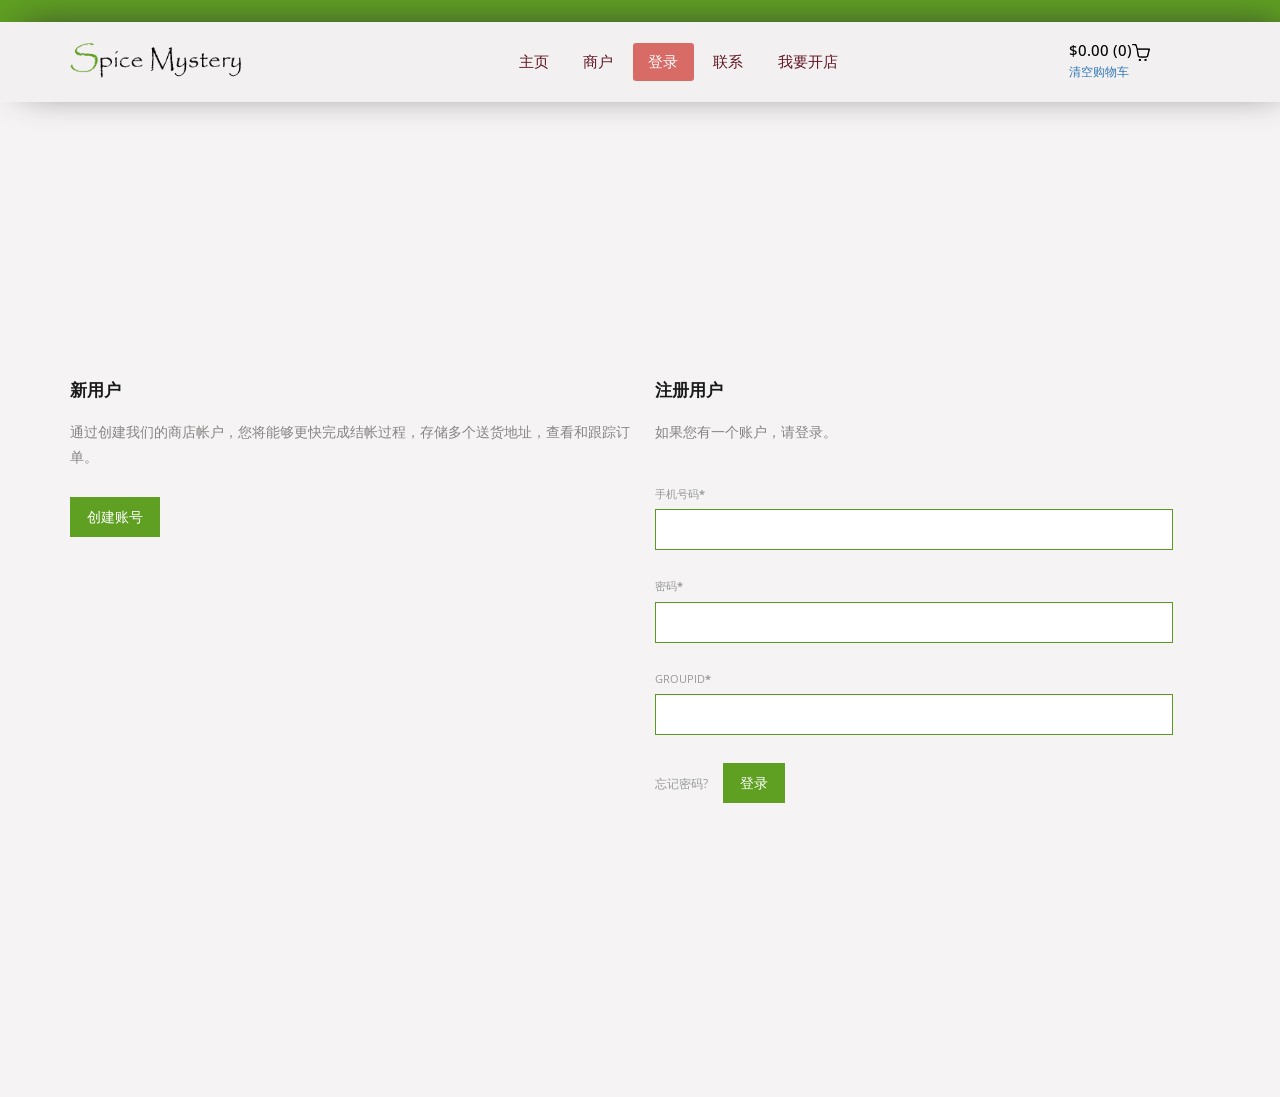
==== commit b55e1d8f: "version1" ====
--- a/WebContent/login.html
+++ b/WebContent/login.html
@@ -84,6 +84,10 @@
 							<span>密码<label>*</label></span>
 							<input type="password" name="PASSWORD" > 
 						</div>
+							<div>
+							<span>groupid<label>*</label></span>
+							<input type="text" name="groupid" > 
+						</div>
 						<a class="forgot" href="#">忘记密码?</a>
 						<input type="submit" value="登录">
 					</form>
